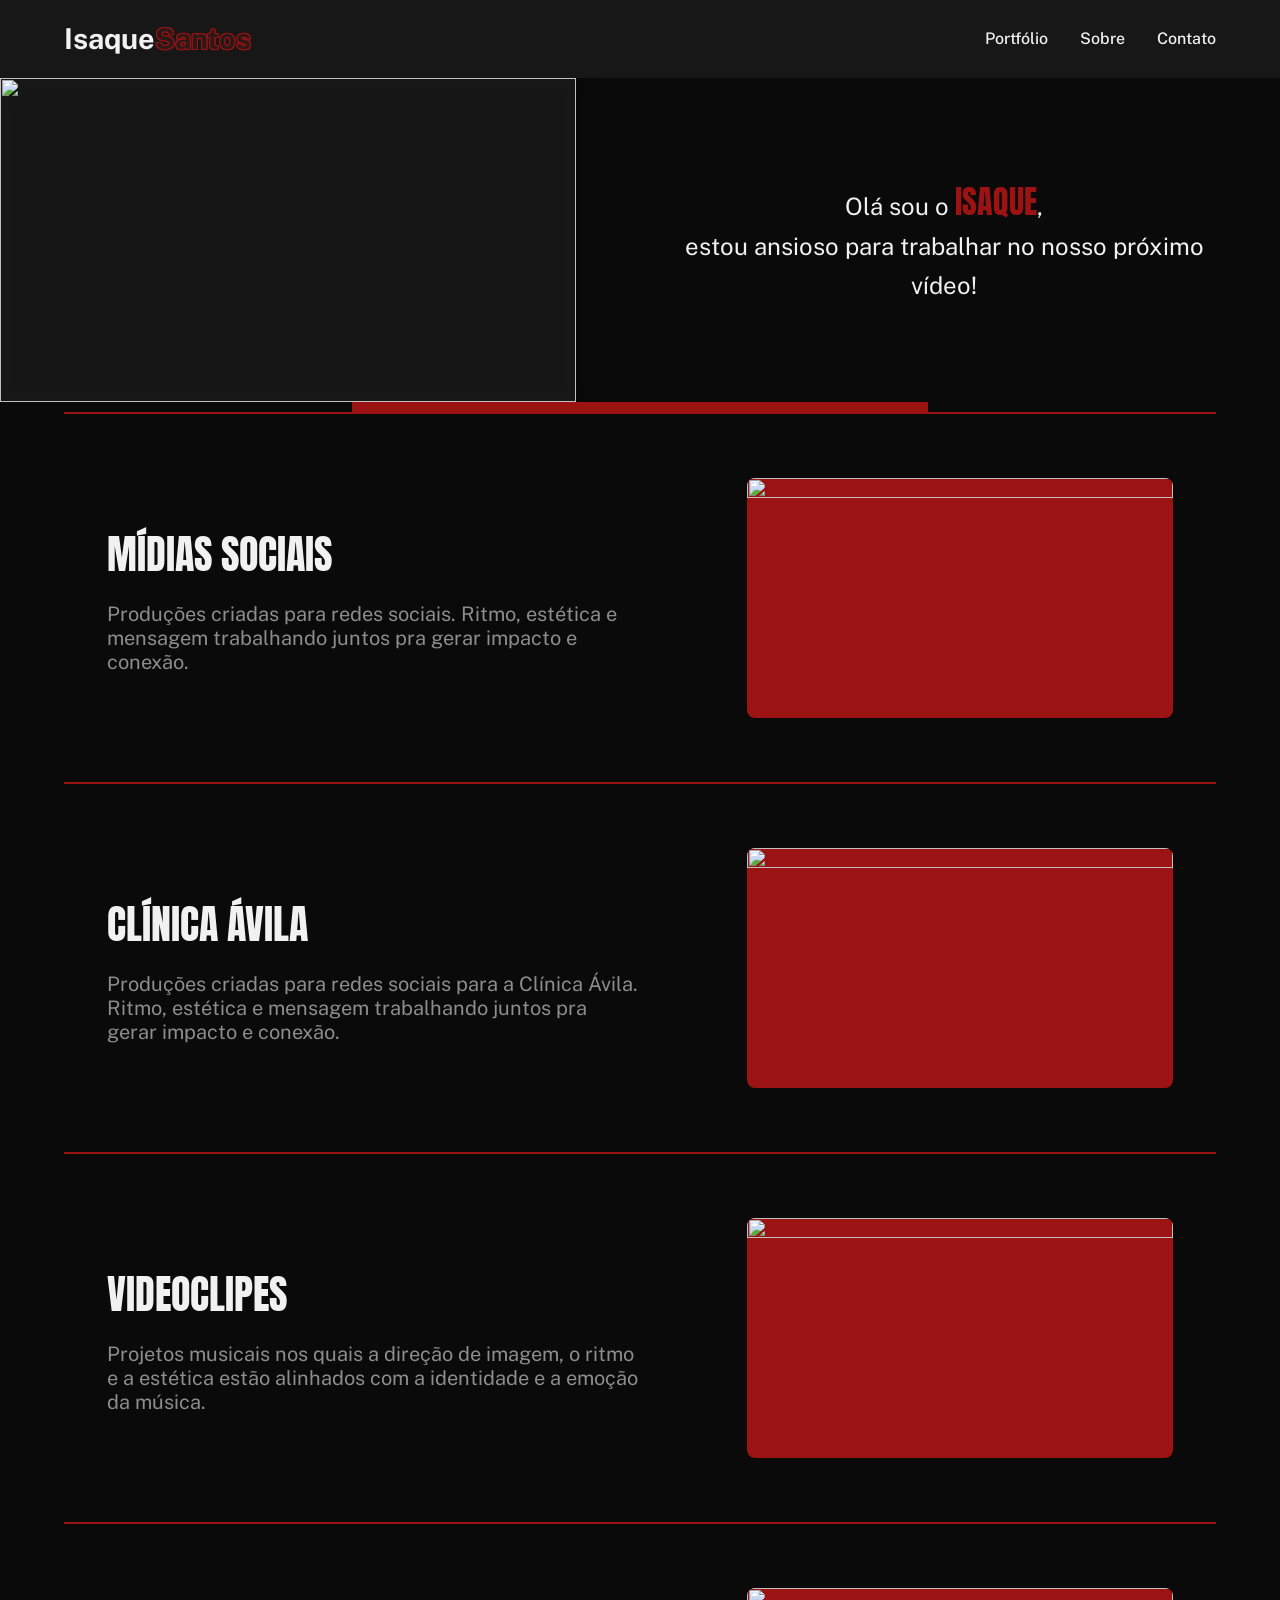
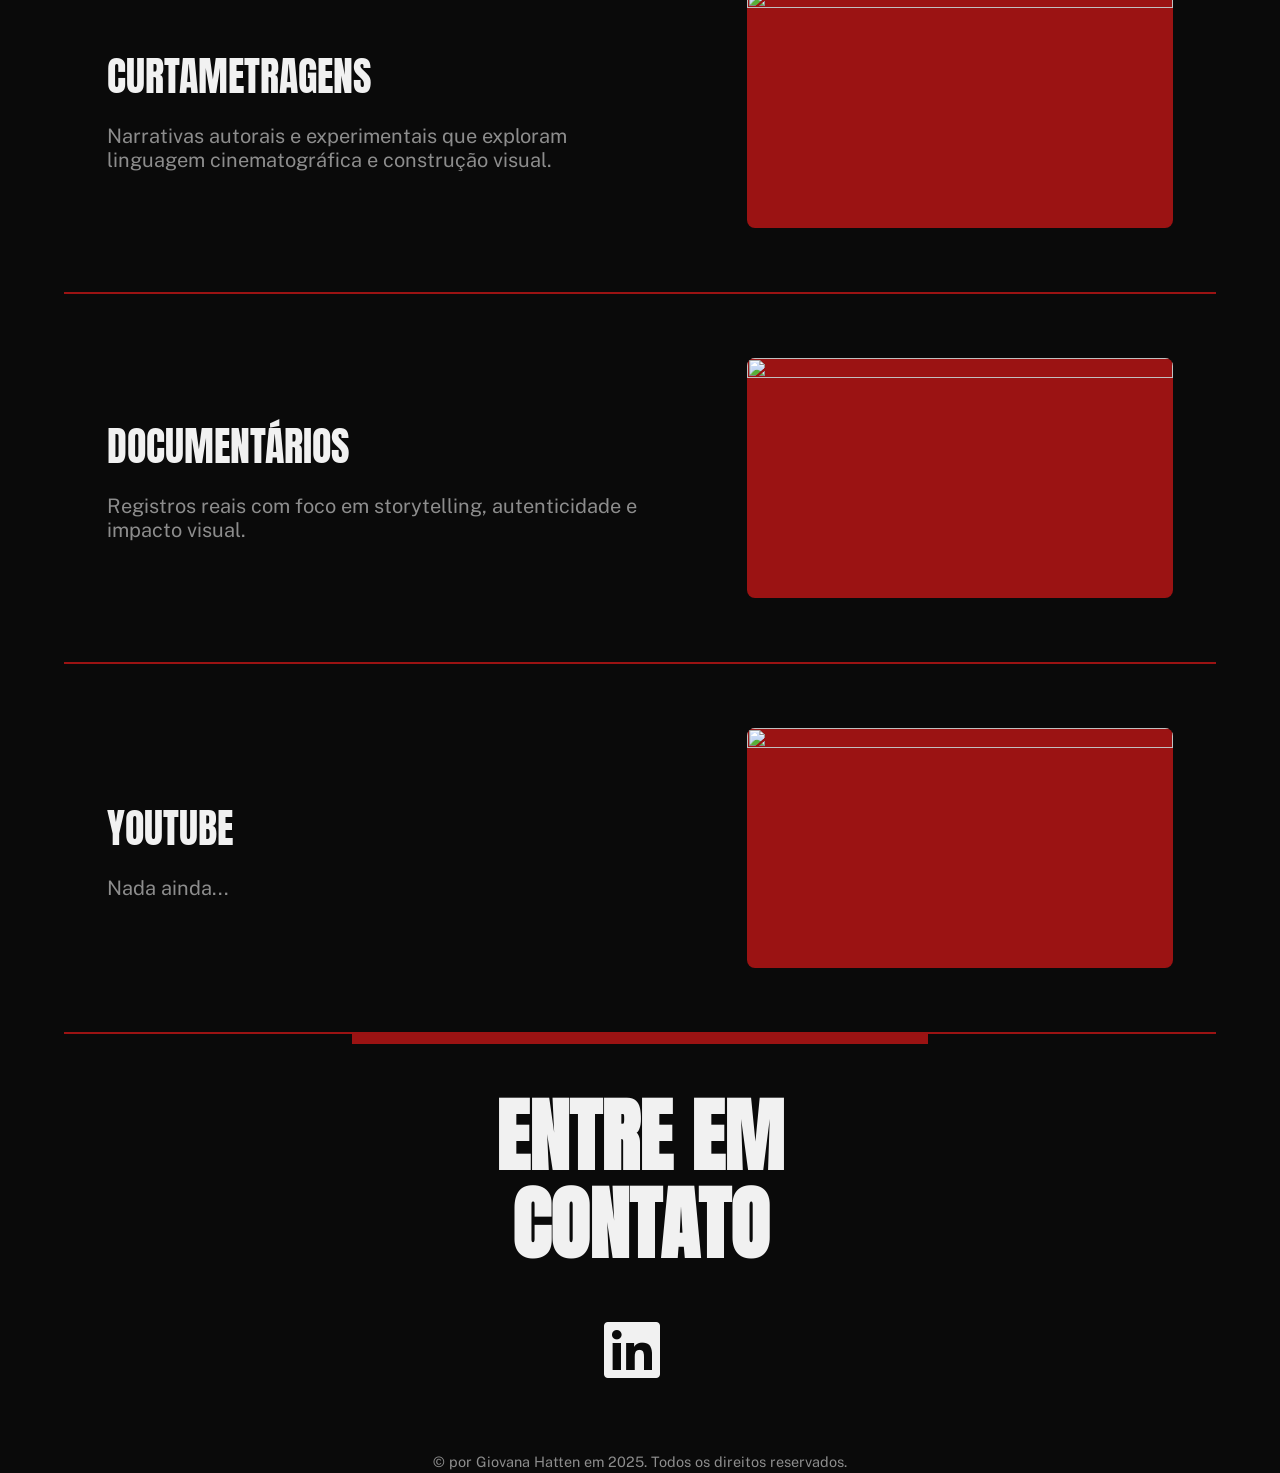
==== index.html @ 61b132b7 "Initial Commit" ====
<!DOCTYPE html>
<html lang="pt-BR">
<head>
    <meta charset="UTF-8">
    <meta name="viewport" content="width=device-width, initial-scale=1.0">
    <link rel="icon" href="../assets/logo.png">
    <title>Isaque Santos</title>
    <script src="components/components.js"></script>
    <link rel="preconnect" href="https://fonts.googleapis.com">
    <link rel="preconnect" href="https://fonts.gstatic.com" crossorigin>
    <link href="https://fonts.googleapis.com/css2?family=Anton&family=Public+Sans:ital,wght@0,100..900;1,100..900&display=swap" rel="stylesheet">
    <link rel="stylesheet" href="https://cdnjs.cloudflare.com/ajax/libs/font-awesome/6.4.0/css/all.min.css">
    <link rel="stylesheet" href="css/style.css">
</head>
<body>
    <custom-header></custom-header>
    <div class="home-banner-container">
        <div class="home-banner-content">
            <div class="banner-card-caroussel">
                <img src="assets/thumbnails/HOMEPAGE_sobre2.gif" alt="">
            </div>
            <div class="home-banner-intro">
                <p>Olá sou o <span>Isaque</span>,<br/>estou ansioso para trabalhar no nosso próximo vídeo!</p>
            </div>
        </div>
    </div>

    <div class="portfolio" id="portfolio">
        <div class="rectangle"></div>
        <custom-category-card 
            data-title="Mídias Sociais"
            data-description="Produções criadas para redes sociais. Ritmo, estética e mensagem trabalhando juntos pra gerar impacto e conexão."
            data-image="assets/thumbnails/HOMEPAGE_Edit_ShowNabru_4x3.gif"
            data-link="socialmedia.html"
        ></custom-category-card>
        <custom-category-card 
            data-title="Clínica Ávila"
            data-description="Produções criadas para redes sociais para a Clínica Ávila. Ritmo, estética e mensagem trabalhando juntos pra gerar impacto e conexão."
            data-image="assets/thumbnails/avila.png"
            data-link="avila.html"
        ></custom-category-card>
        <custom-category-card 
            data-title="Videoclipes"
            data-description="Projetos musicais nos quais a direção de imagem, o ritmo e a estética estão alinhados com a identidade e a emoção da música."
            data-image="assets/thumbnails/HOMEPAGE_trapacinha.gif"
            data-link="musicvideo.html"
        ></custom-category-card>
        <custom-category-card 
            data-title="Curtametragens"
            data-description="Narrativas autorais e experimentais que exploram linguagem cinematográfica e construção visual."
            data-image="assets/thumbnails/HOMEPAGE_curta1.gif"
            data-link="shortfilm.html"
        ></custom-category-card>
        <custom-category-card 
            data-title="Documentários"
            data-description="Registros reais com foco em storytelling, autenticidade e impacto visual."
            data-image="assets/thumbnails/HOMEPAGE_documentário1.gif"
            data-link="documentary.html"
        ></custom-category-card>
        <custom-category-card 
            data-title="Youtube"
            data-description="Nada ainda..."
            data-image=""
            data-link="youtube.html"
        ></custom-category-card>
        <div class="line"></div>
        <div class="rectangle"></div>
    </div>

    <custom-contact></custom-contact>

    <custom-footer></custom-footer>
    <script src="js/caroussel.js"></script>
</body>
</html>
---- css/style.css ----
* {
    margin: 0;
    padding: 0;
    box-sizing: border-box;
}

:root {
    --primary-color: #0a0a0a;
    --secondary-color: #1a1a1a;
    --accent-color: #2a2a2a;
    --highlight-color: #9b1313;
    --text-color: #f1f1f1;
    --light-gray: #8d8d8d;
    --secondary-color-opacity85: rgba(26, 26, 26, 0.85);
    --secondary-color-opacity50: rgba(26, 26, 26, 0.50);
    --font-title: 'Anton';
    --font-text: 'Public Sans';
    --card-bg: #111111;
    --primary-bg: #0a0a0a;
}

body {
    background-color: var(--primary-color);
    color: var(--text-color);
    line-height: 1.6;
    overflow-x: hidden;
    margin: 0;
    padding: 0;
    font-family: var(--font-text);
}

html {
    scroll-behavior: smooth;
}

main {
    position: relative;
    z-index: 1;
}

.home-banner {
    width: 100dvw;
    min-height: 60dvh;
    display: block;
    position: absolute;
    z-index: -1;
    top: -15%;
    .home-banner-image {
        width: 100dvw;
        min-height: 60dvh;
    }
}

.home-banner-container {
    position: relative;
    width: 100dvw;
    overflow: hidden;
}

.home-banner-content {
    text-align: center;
    display: flex;
    flex-direction: row;
    gap: 2rem;
}

.banner-card-caroussel {
    width: 45dvw;
    height: fit-content;
    aspect-ratio: 16/9;
    display: flex;
    justify-content: center;
    align-items: center;
    overflow: hidden;
    background-color: var(--secondary-color-opacity85);
    filter: drop-shadow(0 0 10px rgba(0, 0, 0, 0.5));
    img {
        width: 100%;
        height: 100%;
        object-fit: cover;
        transition: transform 0.5s ease;
    }
}

.home-banner-intro {
    width: 50%;
    margin: auto;
    overflow: hidden;
    justify-content: end;
    align-items: center;
    padding: 2rem;
    color: var(--text-color);
    font-size: 1.5rem;
    font-family: var(--font-text);
    span {
        display: inline;
        font-family: var(--font-title);
        text-transform: uppercase;
        font-size: 2rem;
        color: var(--highlight-color);
    }
};

@keyframes bouncey {
    0%, 100% { transform: translateX(-50%) translateY(0); }
    50% { transform: translateX(-50%) translateY(10px); }
}

@keyframes bouncex {
    0%, 100% { transform: translateX(0) translateY(-50%); }
    50% { transform: translateX(10px) translateY(-50%); }
}

@keyframes bouncexreverse {
    0%, 100% { transform: translateX(10px) translateY(-50%); }
    50% { transform: translateX(0) translateY(-50%); }
}

.rectangle {
    width: 45dvw;
    height: 10px;
    background-color: var(--highlight-color);
    margin: 0 auto;
}

.line {
    width: 90dvw;
    height: 2px;
    background-color: var(--highlight-color);
    margin: 0rem auto;
}

.portfolio {
    position: relative;
}

.bg-draw {
    position: absolute;
    top: 0;
    left: 0;
    z-index: 0;
    background-color: var(--bg-3);
    width: 100%;
    height: 100%;
}
.bg-draw-inner {
    background-image: url(../assets/freepiktexturagranuladopreto.jpg);
    background-repeat: repeat;
    background-size: 20%;
    filter: opacity(0.05) grayscale(1);
    width: 100%;
    height: 100%;
}

.category-section-vertical {
    padding: 2rem 2rem;
    background-color: var(--accent-color);
}

.category-head {
    text-align: center;
    margin-bottom: 2rem;
    h1 {
        font-size: 3rem;
        color: var(--accent-color);
        font-family: var(--font-title);
        text-transform: uppercase;
        margin-bottom: 1rem;
        font-weight: normal;
        text-shadow: 
            1px 1px 0 var(--text-color),
            -1px 1px 0 var(--text-color),
            1px -1px 0 var(--text-color),
            -1px -1px 0 var(--text-color),
            0px 1px 0 var(--text-color),
            0px -1px 0 var(--text-color),
            1px 0px 0 var(--text-color),
            -1px 0px 0 var(--text-color);
    }
    .text {
        max-width: 700px;
        margin: 0 auto;
        p {
            font-size: 1.1rem;
            color: var(--text-color);
        }
    }
}

.video-list-container {
    max-width: 1400px;
    margin: 0 auto;
}

.video-grid {
    display: grid;
    grid-template-columns: repeat(auto-fill, minmax(280px, 1fr));
    gap: 3rem;
    grid-auto-flow: row dense;

}

.video-card {
    display: flex;
    flex-direction: column;
    justify-content: flex-end;
    background-color: var(--secondary-color-opacity50);
    cursor: pointer;
    transition: transform 0.4s cubic-bezier(0.34, 1.56, 0.64, 1);
    border-radius: 16px;
    padding-bottom: 0.5rem;
}

.video-card:hover {
    transform: translateY(-12px);
}


.video-thumbnail, .video-ongoing-img {
    width: 100%;
    position: relative;
    border-radius: 16px;
    overflow: hidden;
    box-shadow: 
        0 4px 6px rgba(0, 0, 0, 0.3),
        0 20px 40px rgba(0, 0, 0, 0.5),
        inset 0 0 0 1px rgba(255, 255, 255, 0.1);
    transition: all 0.4s ease;
}

.vertical {
    aspect-ratio: 9/16;
}
.horizontal, .video-ongoing-img {
    aspect-ratio: 16/9;
}

.video-card:hover {
    box-shadow: 
        0 8px 12px rgba(0, 0, 0, 0.4),
        0 30px 60px rgba(255, 53, 53, 0.3),
        inset 0 0 0 0px rgba(255, 53, 53, 0.3);
}

.video-thumbnail::before {
    content: '';
    position: absolute;
    top: 0;
    left: 0;
    right: 0;
    height: 35px;
    background: linear-gradient(to bottom, rgba(0, 0, 0, 0.9), transparent);
    z-index: 2;
}

.video-thumbnail iframe {
    width: 100%;
    height: 100%;
    object-fit: cover;
    transition: transform 0.4s ease;
}

.video-overlay {
    position: absolute;
    bottom: 0;
    left: 0;
    right: 0;
    height: 50%;
    background: linear-gradient(to top, rgba(0, 0, 0, 0.8), transparent);
    opacity: 0;
    transition: opacity 0.3s ease;
    z-index: 1;
}

.video-card:hover .video-overlay {
    opacity: 1;
}

.video-content {
    position: relative;
    padding: 0.5rem 0.5rem;
    z-index: 2;
    text-align: center;
}

.video-title {
    font-size: 1.25rem;
    font-weight: 600;
    margin-bottom: 0.5rem;
    line-height: 1.3;
    color: var(--text-color);
}

.video-role {
    font-size: 0.95rem;
    color: var(--light-gray);
    margin-bottom: 0.35rem;
    font-weight: 500;
}

.video-year {
    font-size: 0.9rem;
    color: var(--text-color);
    font-weight: 400;
}

.video-card:hover::before {
    height: 60px;
}

.video-card.horizontal-card {
    grid-column: span 2;
}

.video-card.horizontal-card .video-content {
    text-align: left;
    padding: 1.5rem 2rem;
}

@media (max-width: 1327px) {
    .video-grid {
        grid-template-columns: repeat(auto-fill, minmax(200px, 1fr));
    }
    .video-card.horizontal-card {
        grid-column: span 2;
    }
}

@media (max-width: 1024px) {
    .video-grid {
        grid-template-columns: repeat(auto-fill, minmax(250px, 1fr));
    }
    .video-card.horizontal-card {
        grid-column: span 3;
    }
}

@media (max-width: 768px) {
    .video-grid {
        grid-template-columns: repeat(auto-fill, minmax(200px, 1fr));
        gap: 2rem;
    }
    .video-card.horizontal-card {
        grid-column: span 3;
    }
}


@media (max-width: 480px) {
    .video-grid {
        grid-template-columns: 1fr 1fr;
        gap: 1.5rem;
    }
    .video-card {
        grid-column: span 2;
    }
    
    .video-card.horizontal-card .video-title {
        font-size: 1.25rem;
    }
    
    .video-card.horizontal-card .video-content {
        padding: 0.75rem 1rem;
    }
}

/* Sobre mim */
.about-section {
    padding: 6rem calc(100dvw/12*1);
    background-color: var(--accent-color);
    position: relative;
}

.about-container {
    max-width: 1400px;
    margin: 0 auto;
    display: grid;
    grid-template-columns: 1fr 1fr;
    gap: 4rem;
    align-items: center;
}

.about-text {
    padding-right: 2rem;
}

.about-title {
    font-size: 3rem;
    font-weight: 600;
    margin-bottom: 1.5rem;
    color: var(--text-color);
    text-transform: uppercase;
    letter-spacing: 2px;
}

.about-title {
    font-size: 3rem;
    color: var(--accent-color);
    font-family: var(--font-title);
    text-transform: uppercase;
    margin-bottom: 1rem;
    font-weight: normal;
    text-shadow: 
        1px 1px 0 var(--text-color),
        -1px 1px 0 var(--text-color),
        1px -1px 0 var(--text-color),
        -1px -1px 0 var(--text-color),
        0px 1px 0 var(--text-color),
        0px -1px 0 var(--text-color),
        1px 0px 0 var(--text-color),
        -1px 0px 0 var(--text-color);
}

.about-description {
    font-size: 1.2rem;
    line-height: 1.8;
    color: var(--text-color);
    margin-bottom: 2rem;
}

.skills-section {
    display: flex;
    flex-direction: column;
    gap: 3rem;
}

.skill-category {
    background-color: var(--secondary-color-opacity50);
    padding: 2rem;
    border-radius: 16px;
    border: 1px solid var(--secondary-color);
    transition: all 0.3s ease;
}

.skill-category:hover {
    border-color: var(--highlight-color);
    box-shadow: 0 10px 30px rgba(255, 107, 53, 0.2);
}

.skill-category-title {
    font-size: 1.5rem;
    font-weight: 600;
    color: var(--highlight-color);
    margin-bottom: 1.5rem;
    text-transform: uppercase;
    letter-spacing: 1px;
    display: flex;
    align-items: center;
    gap: 0.75rem;
}

.skill-category-icon {
    width: 30px;
    height: 30px;
}

.skills-grid {
    display: grid;
    grid-template-columns: repeat(auto-fill, minmax(140px, 1fr));
    gap: 1.5rem;
}

.skill-item {
    display: flex;
    flex-direction: column;
    align-items: center;
    gap: 0.75rem;
    padding: 1.5rem 1rem;
    background-color: transparent;
    border-radius: 12px;
    border: 1px solid var(--secondary-color);
}

.skill-icon {
    width: 48px;
    height: 48px;
    opacity: 0.9;
    border-radius: 12px;
}

.capcut {
    background-color: var(--text-color);
    padding: 8px;
}

.davinci {
    filter: invert(1);
}

.skill-name {
    font-size: 0.95rem;
    font-weight: 600;
    color: var(--text-color);
    text-align: center;
}

.learning-badge {
    font-size: 0.7rem;
    color: var(--highlight-color);
    text-transform: uppercase;
    font-weight: 700;
    letter-spacing: 0.5px;
}

@media (max-width: 1024px) {
    .about-container {
        grid-template-columns: 1fr;
        gap: 3rem;
    }

    .about-text {
        padding-right: 0;
    }
}

@media (max-width: 768px) {
    .about-section {
        padding: 4rem calc(100dvw/12*0.5);
    }

    .about-title {
        font-size: 2.5rem;
    }

    .about-description {
        font-size: 1.1rem;
    }

    .skills-grid {
        grid-template-columns: repeat(auto-fill, minmax(120px, 1fr));
        gap: 1rem;
    }

    .skill-item {
        padding: 1rem 0.75rem;
    }
}

@media (max-width: 480px) {
    .about-title {
        font-size: 2rem;
    }

    .skills-grid {
        grid-template-columns: repeat(2, 1fr);
    }
}
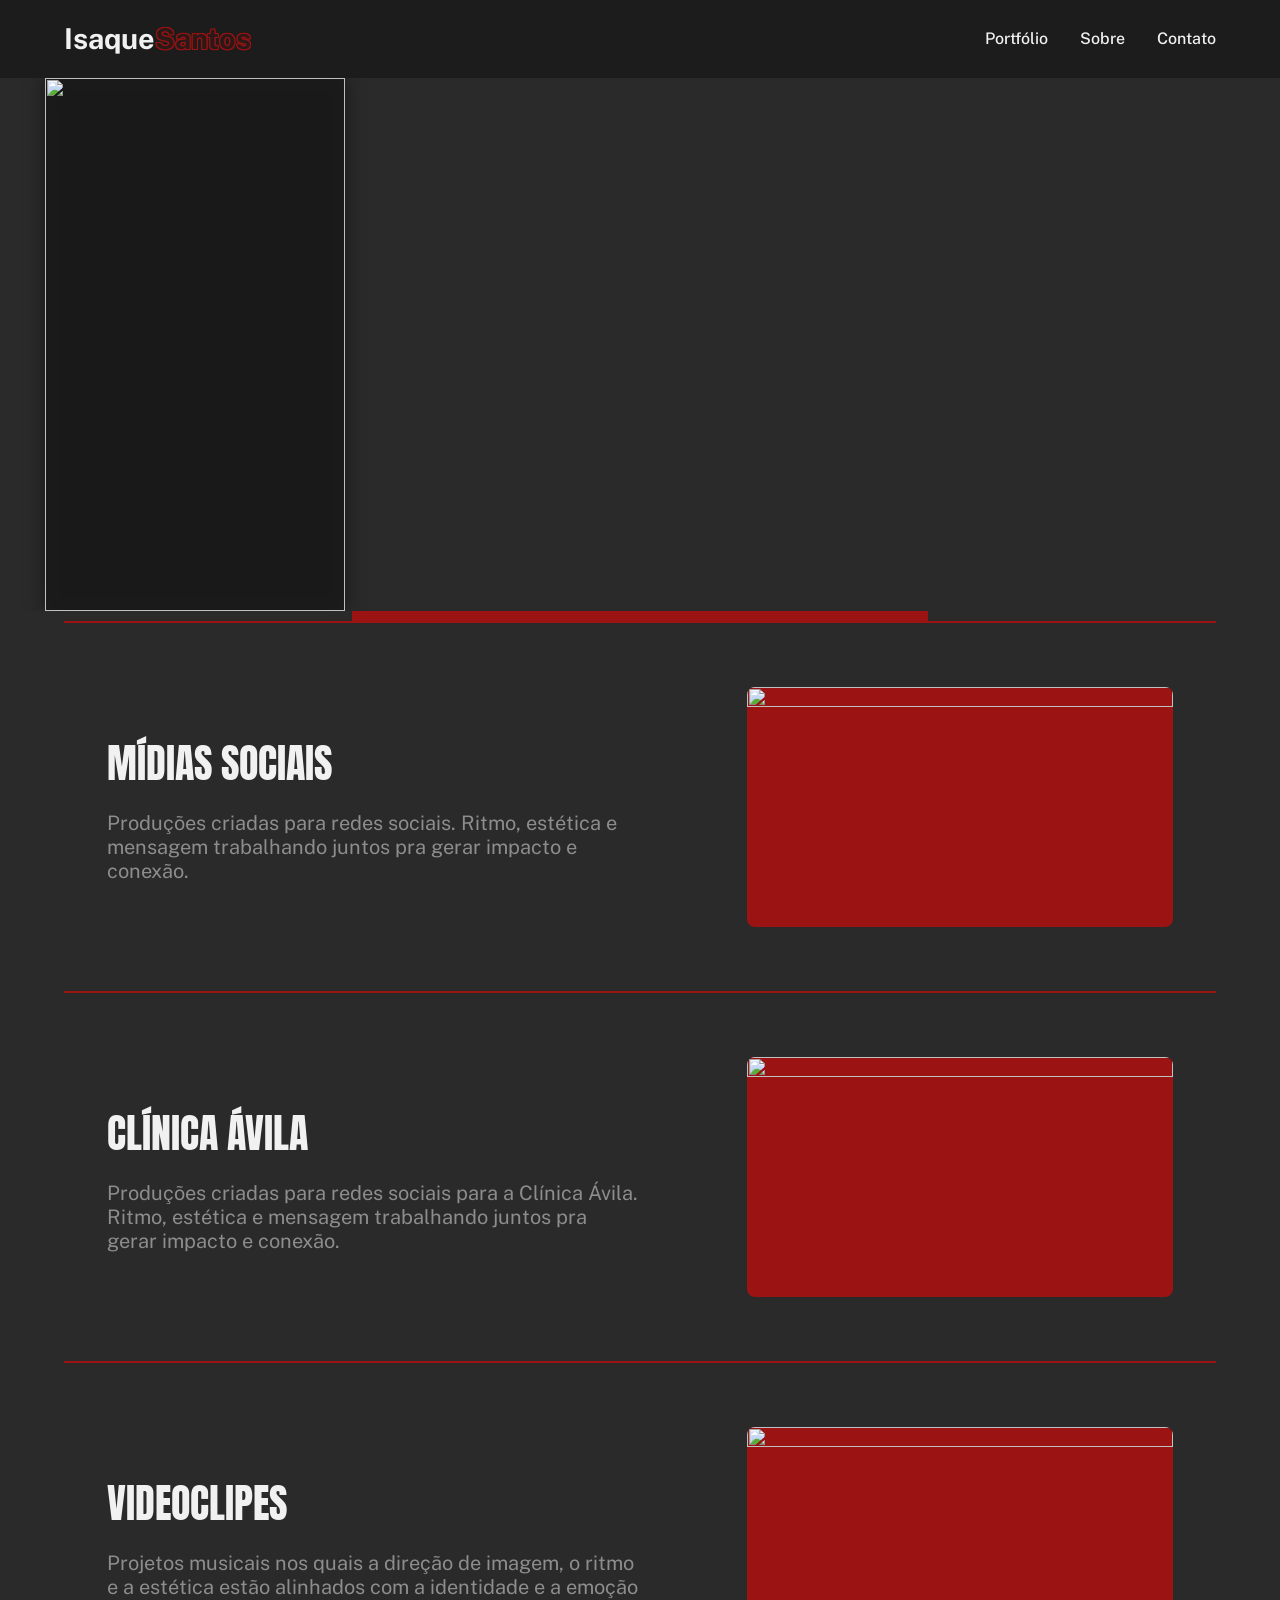
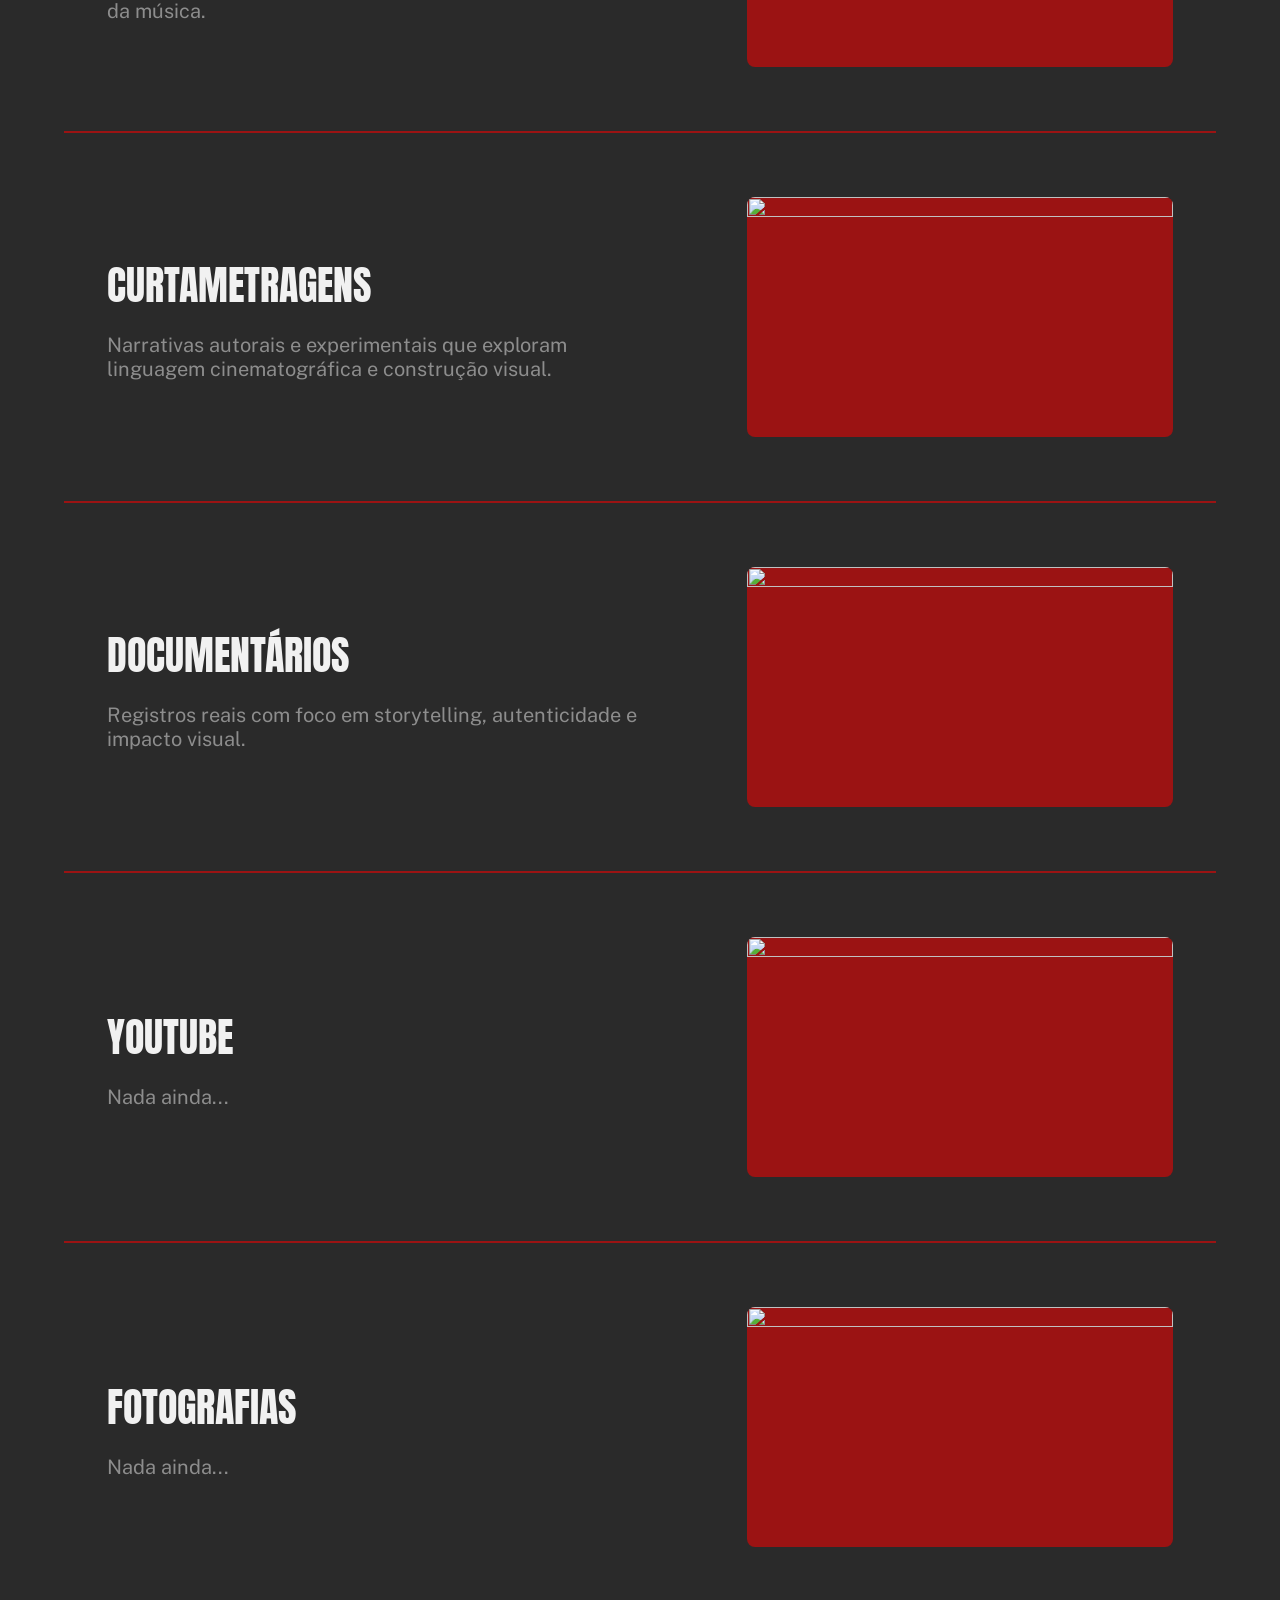
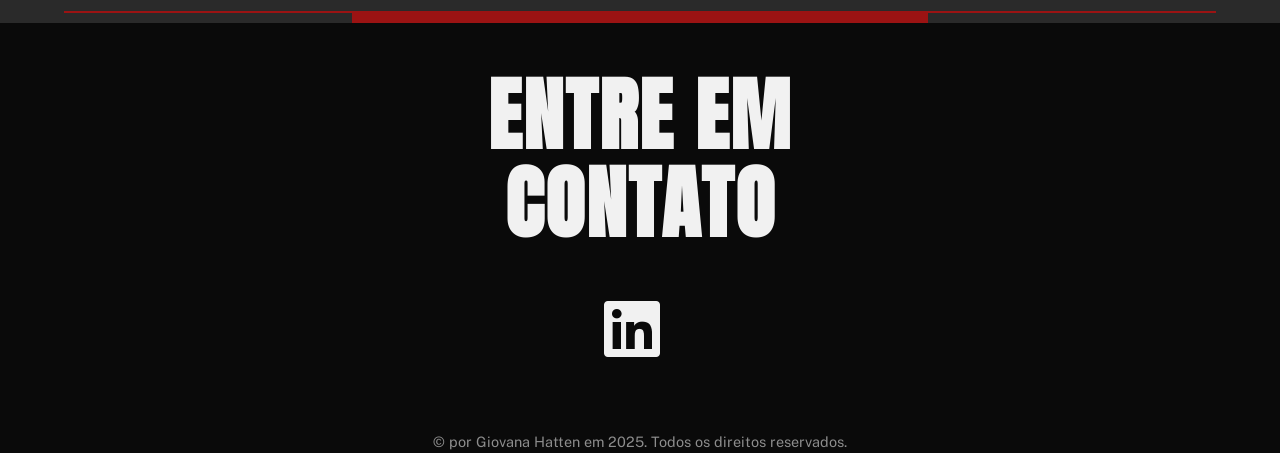
==== commit a101f35e: "Add photography section and update navigation links" ====
--- a/index.html
+++ b/index.html
@@ -3,7 +3,7 @@
 <head>
     <meta charset="UTF-8">
     <meta name="viewport" content="width=device-width, initial-scale=1.0">
-    <link rel="icon" href="../assets/logo.png">
+    <link rel="icon" href="./assets/logo.png">
     <title>Isaque Santos</title>
     <script src="components/components.js"></script>
     <link rel="preconnect" href="https://fonts.googleapis.com">
@@ -18,9 +18,6 @@
         <div class="home-banner-content">
             <div class="banner-card-caroussel">
                 <img src="assets/thumbnails/HOMEPAGE_sobre2.gif" alt="">
-            </div>
-            <div class="home-banner-intro">
-                <p>Olá sou o <span>Isaque</span>,<br/>estou ansioso para trabalhar no nosso próximo vídeo!</p>
             </div>
         </div>
     </div>
@@ -63,6 +60,13 @@
             data-image=""
             data-link="youtube.html"
         ></custom-category-card>
+        <custom-category-card 
+            data-title="Fotografias"
+            data-description="Nada ainda..."
+            data-image=""
+            data-link="photography.html"
+        ></custom-category-card>
+
         <div class="line"></div>
         <div class="rectangle"></div>
     </div>
--- a/css/style.css
+++ b/css/style.css
@@ -20,7 +20,7 @@
 }
 
 body {
-    background-color: var(--primary-color);
+    background-color: var(--accent-color);
     color: var(--text-color);
     line-height: 1.6;
     overflow-x: hidden;
@@ -62,12 +62,18 @@
     display: flex;
     flex-direction: row;
     gap: 2rem;
+    @media (max-width: 480px) {
+        flex-direction: column;
+        align-items: center;
+        gap: 0;
+    }
 }
 
 .banner-card-caroussel {
-    width: 45dvw;
+    margin-left: 5dvh;
+    width: calc(100dvh/12*4);
     height: fit-content;
-    aspect-ratio: 16/9;
+    aspect-ratio: 9/16;
     display: flex;
     justify-content: center;
     align-items: center;
@@ -79,6 +85,11 @@
         height: 100%;
         object-fit: cover;
         transition: transform 0.5s ease;
+    }
+    @media (max-width: 480px) {
+        margin-left: 0;
+        width: calc(100dvw/12*8);
+        aspect-ratio: 9/16;
     }
 }
 
@@ -98,6 +109,15 @@
         text-transform: uppercase;
         font-size: 2rem;
         color: var(--highlight-color);
+    }
+    @media (max-width: 480px) {
+        width: 90%;
+        font-size: 1.2rem;
+        text-align: center;
+        padding: 1rem;
+        span {
+            font-size: 1.5rem;
+        }
     }
 };
 
@@ -203,7 +223,6 @@
 .video-card {
     display: flex;
     flex-direction: column;
-    justify-content: flex-end;
     background-color: var(--secondary-color-opacity50);
     cursor: pointer;
     transition: transform 0.4s cubic-bezier(0.34, 1.56, 0.64, 1);
@@ -544,4 +563,243 @@
     .skills-grid {
         grid-template-columns: repeat(2, 1fr);
     }
+}
+.photography-section {
+    padding: 6rem calc(100dvw/12*1);
+    min-height: 100vh;
+}
+
+.section-header {
+    text-align: center;
+    margin-bottom: 4rem;
+}
+
+.section-title {
+    font-size: 3rem;
+    font-weight: 600;
+    margin-bottom: 1rem;
+    text-transform: uppercase;
+    letter-spacing: 2px;
+}
+
+.section-description {
+    font-size: 1.2rem;
+    color: var(--light-gray);
+    max-width: 600px;
+    margin: 0 auto;
+}
+
+.photo-grid {
+    display: grid;
+    grid-template-columns: repeat(auto-fit, minmax(300px, 1fr));
+    gap: 2rem;
+    max-width: 1400px;
+    margin: 0 auto;
+    margin-bottom: 2rem;
+}
+
+.photo-item {
+    position: relative;
+    overflow: hidden;
+    border-radius: 12px;
+    cursor: pointer;
+    background-color: var(--secondary-color);
+}
+
+.photo-item.vertical {
+    grid-row: span 2;
+}
+
+.photo-item.horizontal {
+    grid-column: span 2;
+}
+
+.photo-wrapper {
+    position: relative;
+    width: 100%;
+    height: 100%;
+    overflow: hidden;
+}
+
+.photo-wrapper img {
+    width: 100%;
+    height: 100%;
+    object-fit: cover;
+    transition: transform 0.5s ease;
+}
+
+.photo-item:hover .photo-wrapper img {
+    transform: scale(1.1);
+}
+
+.photo-overlay {
+    position: absolute;
+    bottom: 0;
+    left: 0;
+    right: 0;
+    background: linear-gradient(to top, rgba(0, 0, 0, 0.9), transparent);
+    padding: 2rem;
+    transform: translateY(100%);
+    transition: transform 0.4s ease;
+}
+
+.photo-item:hover .photo-overlay {
+    transform: translateY(0);
+}
+
+.photo-title {
+    font-size: 1.25rem;
+    font-weight: 600;
+    margin-bottom: 0.5rem;
+}
+
+.photo-info {
+    font-size: 0.9rem;
+    color: var(--light-gray);
+}
+
+.lightbox {
+    position: fixed;
+    top: 0;
+    left: 0;
+    width: 100vw;
+    height: 100vh;
+    background-color: rgba(0, 0, 0, 0.95);
+    z-index: 2000;
+    display: none;
+    align-items: center;
+    justify-content: center;
+    padding: 2rem;
+}
+
+.lightbox.active {
+    display: flex;
+}
+
+.lightbox img {
+    max-width: 90%;
+    max-height: 90%;
+    object-fit: contain;
+    border-radius: 8px;
+}
+
+.lightbox-close {
+    position: absolute;
+    top: 2rem;
+    right: 2rem;
+    width: 50px;
+    height: 50px;
+    background-color: var(--highlight-color);
+    border: none;
+    border-radius: 50%;
+    cursor: pointer;
+    font-size: 1.5rem;
+    color: var(--text-color);
+    display: flex;
+    align-items: center;
+    justify-content: center;
+    transition: all 0.3s ease;
+}
+
+.lightbox-close:hover {
+    transform: scale(1.1);
+    box-shadow: 0 5px 20px rgba(255, 107, 53, 0.5);
+}
+
+.lightbox-nav {
+    position: absolute;
+    top: 50%;
+    transform: translateY(-50%);
+    width: 50px;
+    height: 50px;
+    background-color: rgba(255, 255, 255, 0.1);
+    border: 2px solid var(--highlight-color);
+    border-radius: 8px;
+    cursor: pointer;
+    font-size: 1.5rem;
+    color: var(--text-color);
+    display: flex;
+    align-items: center;
+    justify-content: center;
+    transition: all 0.3s ease;
+    backdrop-filter: blur(10px);
+}
+
+.lightbox-nav:hover {
+    background-color: var(--highlight-color);
+}
+
+.lightbox-prev {
+    left: 2rem;
+}
+
+.lightbox-next {
+    right: 2rem;
+}
+
+@media (max-width: 1024px) {
+    .photo-grid {
+        grid-template-columns: repeat(auto-fit, minmax(250px, 1fr));
+        gap: 1.5rem;
+    }
+
+    .photo-item.horizontal {
+        grid-column: span 1;
+    }
+}
+
+@media (max-width: 768px) {
+    .photography-section {
+        padding: 4rem calc(100dvw/12*0.5);
+    }
+
+    .section-title {
+        font-size: 2.5rem;
+    }
+
+    .photo-grid {
+        grid-template-columns: 1fr;
+        gap: 1.5rem;
+    }
+
+    .photo-item.vertical,
+    .photo-item.horizontal {
+        grid-row: span 1;
+        grid-column: span 1;
+    }
+
+    .photo-wrapper {
+        height: 400px;
+    }
+
+    .photo-item.vertical .photo-wrapper {
+        height: 500px;
+    }
+
+    .lightbox-nav {
+        width: 40px;
+        height: 40px;
+    }
+
+    .lightbox-prev {
+        left: 1rem;
+    }
+
+    .lightbox-next {
+        right: 1rem;
+    }
+}
+
+@media (max-width: 480px) {
+    .section-title {
+        font-size: 2rem;
+    }
+
+    .photo-wrapper {
+        height: 300px;
+    }
+
+    .photo-item.vertical .photo-wrapper {
+        height: 400px;
+    }
 }
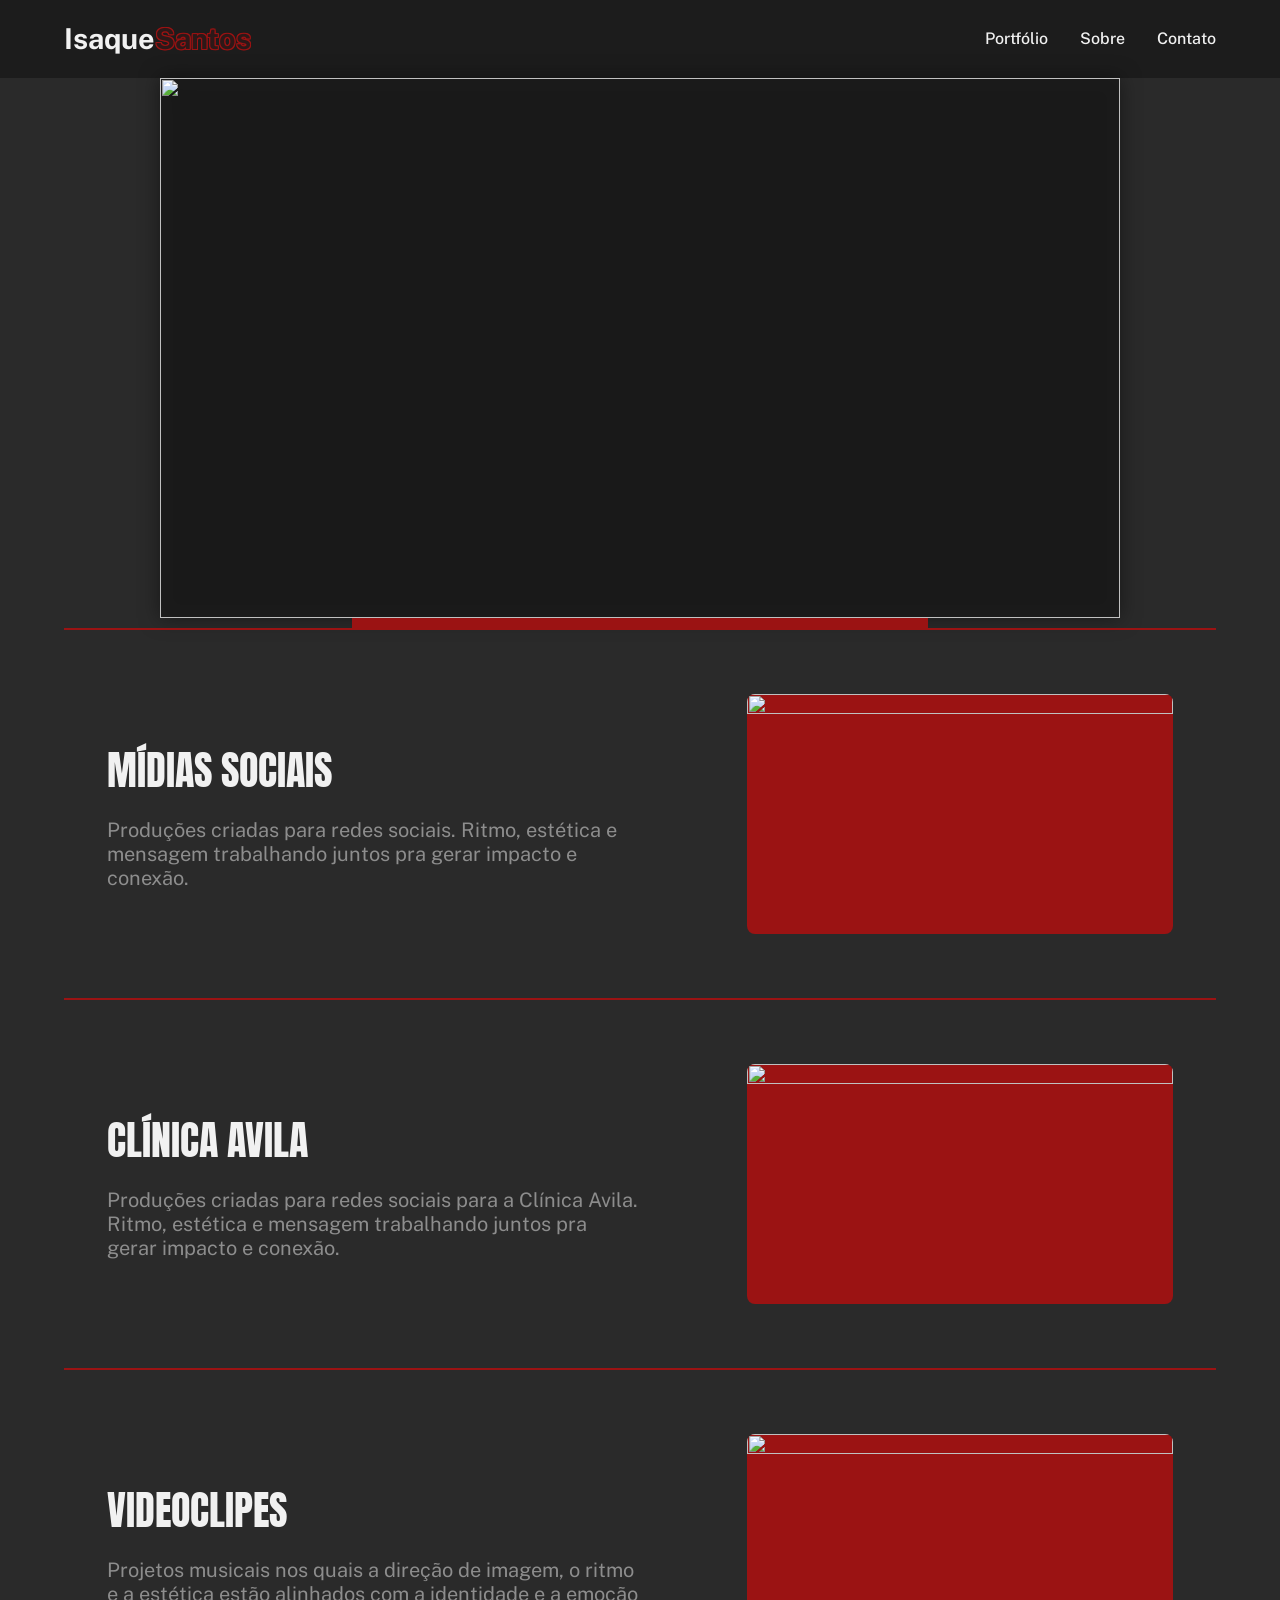
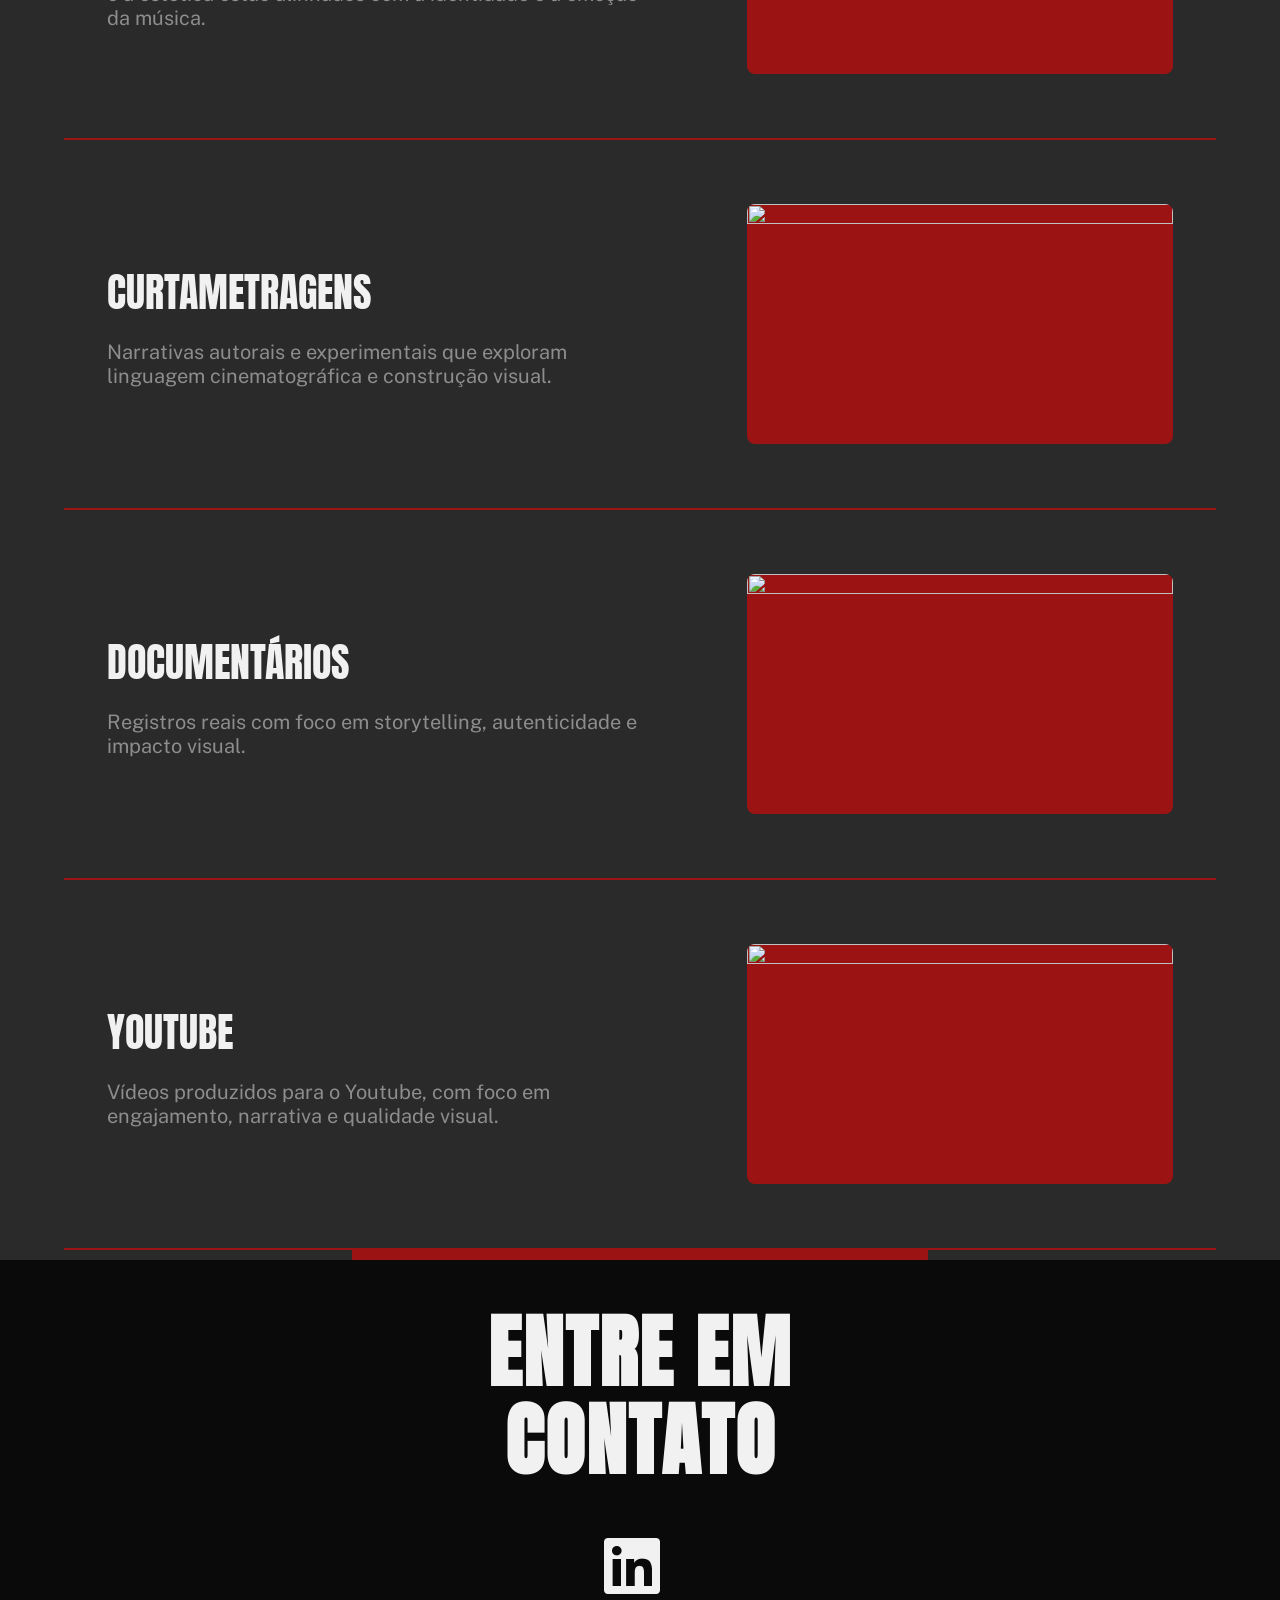
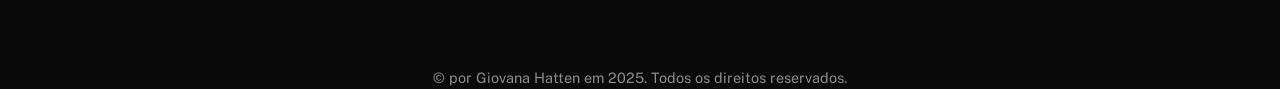
==== commit ecb9585f: "Final css and js" ====
--- a/index.html
+++ b/index.html
@@ -14,11 +14,9 @@
 </head>
 <body>
     <custom-header></custom-header>
-    <div class="home-banner-container">
-        <div class="home-banner-content">
-            <div class="banner-card-caroussel">
-                <img src="assets/thumbnails/HOMEPAGE_sobre2.gif" alt="">
-            </div>
+    <div class="home-banner-content">
+        <div class="banner-card-caroussel">
+            <img src="assets/thumbnails/HOMEPAGE_2.gif" alt="">
         </div>
     </div>
 
@@ -31,9 +29,9 @@
             data-link="socialmedia.html"
         ></custom-category-card>
         <custom-category-card 
-            data-title="Clínica Ávila"
-            data-description="Produções criadas para redes sociais para a Clínica Ávila. Ritmo, estética e mensagem trabalhando juntos pra gerar impacto e conexão."
-            data-image="assets/thumbnails/avila.png"
+            data-title="Clínica Avila"
+            data-description="Produções criadas para redes sociais para a Clínica Avila. Ritmo, estética e mensagem trabalhando juntos pra gerar impacto e conexão."
+            data-image="assets/thumbnails/CLINICAAVILA.gif"
             data-link="avila.html"
         ></custom-category-card>
         <custom-category-card 
@@ -56,15 +54,9 @@
         ></custom-category-card>
         <custom-category-card 
             data-title="Youtube"
-            data-description="Nada ainda..."
-            data-image=""
+            data-description="Vídeos produzidos para o Youtube, com foco em engajamento, narrativa e qualidade visual."
+            data-image="assets/thumbnails/DSC00305.JPG"
             data-link="youtube.html"
-        ></custom-category-card>
-        <custom-category-card 
-            data-title="Fotografias"
-            data-description="Nada ainda..."
-            data-image=""
-            data-link="photography.html"
         ></custom-category-card>
 
         <div class="line"></div>
--- a/css/style.css
+++ b/css/style.css
@@ -41,10 +41,6 @@
 .home-banner {
     width: 100dvw;
     min-height: 60dvh;
-    display: block;
-    position: absolute;
-    z-index: -1;
-    top: -15%;
     .home-banner-image {
         width: 100dvw;
         min-height: 60dvh;
@@ -61,6 +57,8 @@
     text-align: center;
     display: flex;
     flex-direction: row;
+    align-content: center;
+    justify-content: center;
     gap: 2rem;
     @media (max-width: 480px) {
         flex-direction: column;
@@ -70,10 +68,9 @@
 }
 
 .banner-card-caroussel {
-    margin-left: 5dvh;
-    width: calc(100dvh/12*4);
-    height: fit-content;
-    aspect-ratio: 9/16;
+    width: fit-content;
+    height: calc(60dvh);
+    aspect-ratio: 16/9;
     display: flex;
     justify-content: center;
     align-items: center;
@@ -87,7 +84,6 @@
         transition: transform 0.5s ease;
     }
     @media (max-width: 480px) {
-        margin-left: 0;
         width: calc(100dvw/12*8);
         aspect-ratio: 9/16;
     }
@@ -110,12 +106,19 @@
         font-size: 2rem;
         color: var(--highlight-color);
     }
+    .alternative-text {
+        display: inline;
+        font-family: var(--font-title);
+        text-transform: uppercase;
+        font-size: 2rem;
+        color: var(--text-color);
+    }
     @media (max-width: 480px) {
         width: 90%;
         font-size: 1.2rem;
         text-align: center;
         padding: 1rem;
-        span {
+        .alternative-text {
             font-size: 1.5rem;
         }
     }
@@ -401,6 +404,23 @@
 
 .about-text {
     padding-right: 2rem;
+    display: flex;
+    flex-direction: column;
+    align-items: center;
+    justify-content: center;
+}
+
+.about-image {
+    width: calc(100dvh/12*4);
+    border-radius: 16px;
+    box-shadow: 
+        0 4px 6px rgba(0, 0, 0, 0.3),
+        0 20px 40px rgba(0, 0, 0, 0.5),
+        inset 0 0 0 1px rgba(255, 255, 255, 0.1);
+    margin-bottom: 2rem;
+    @media screen and (max-width: 425px) {
+        width: 100%;
+    }
 }
 
 .about-title {
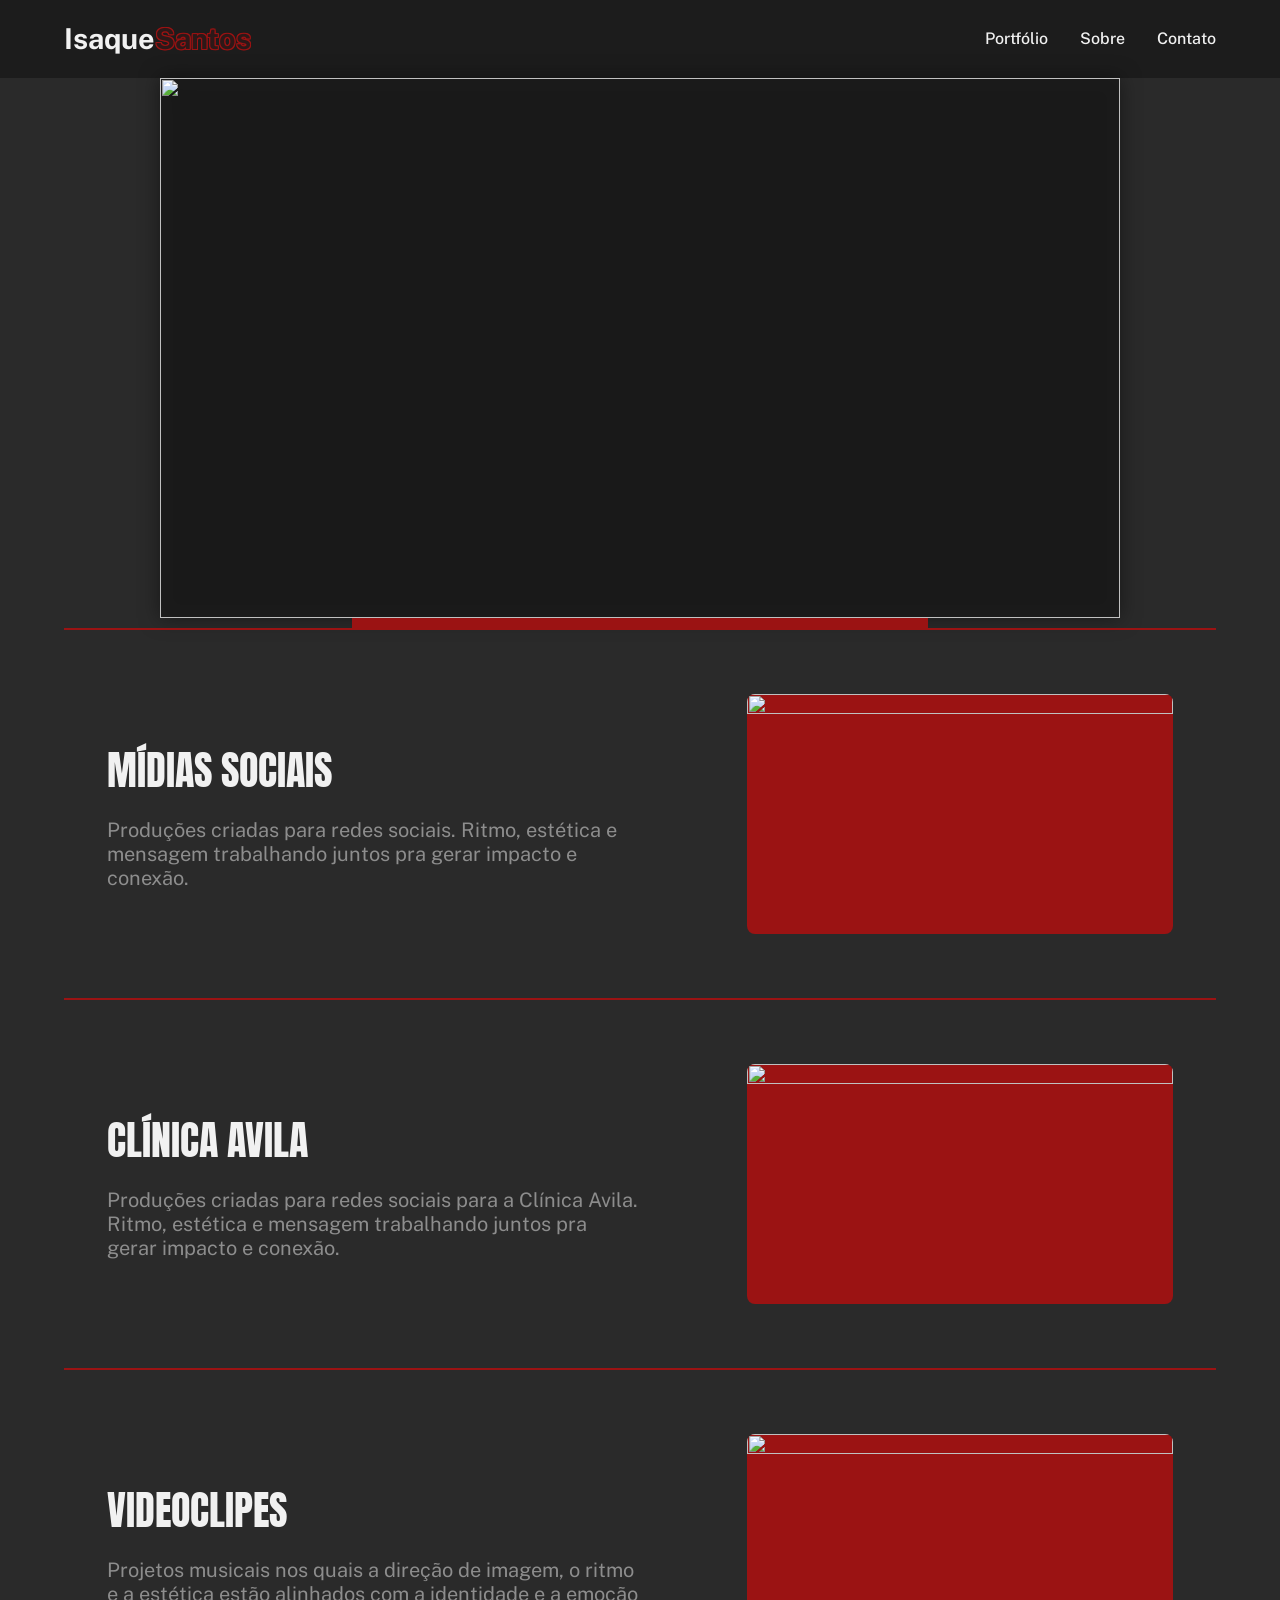
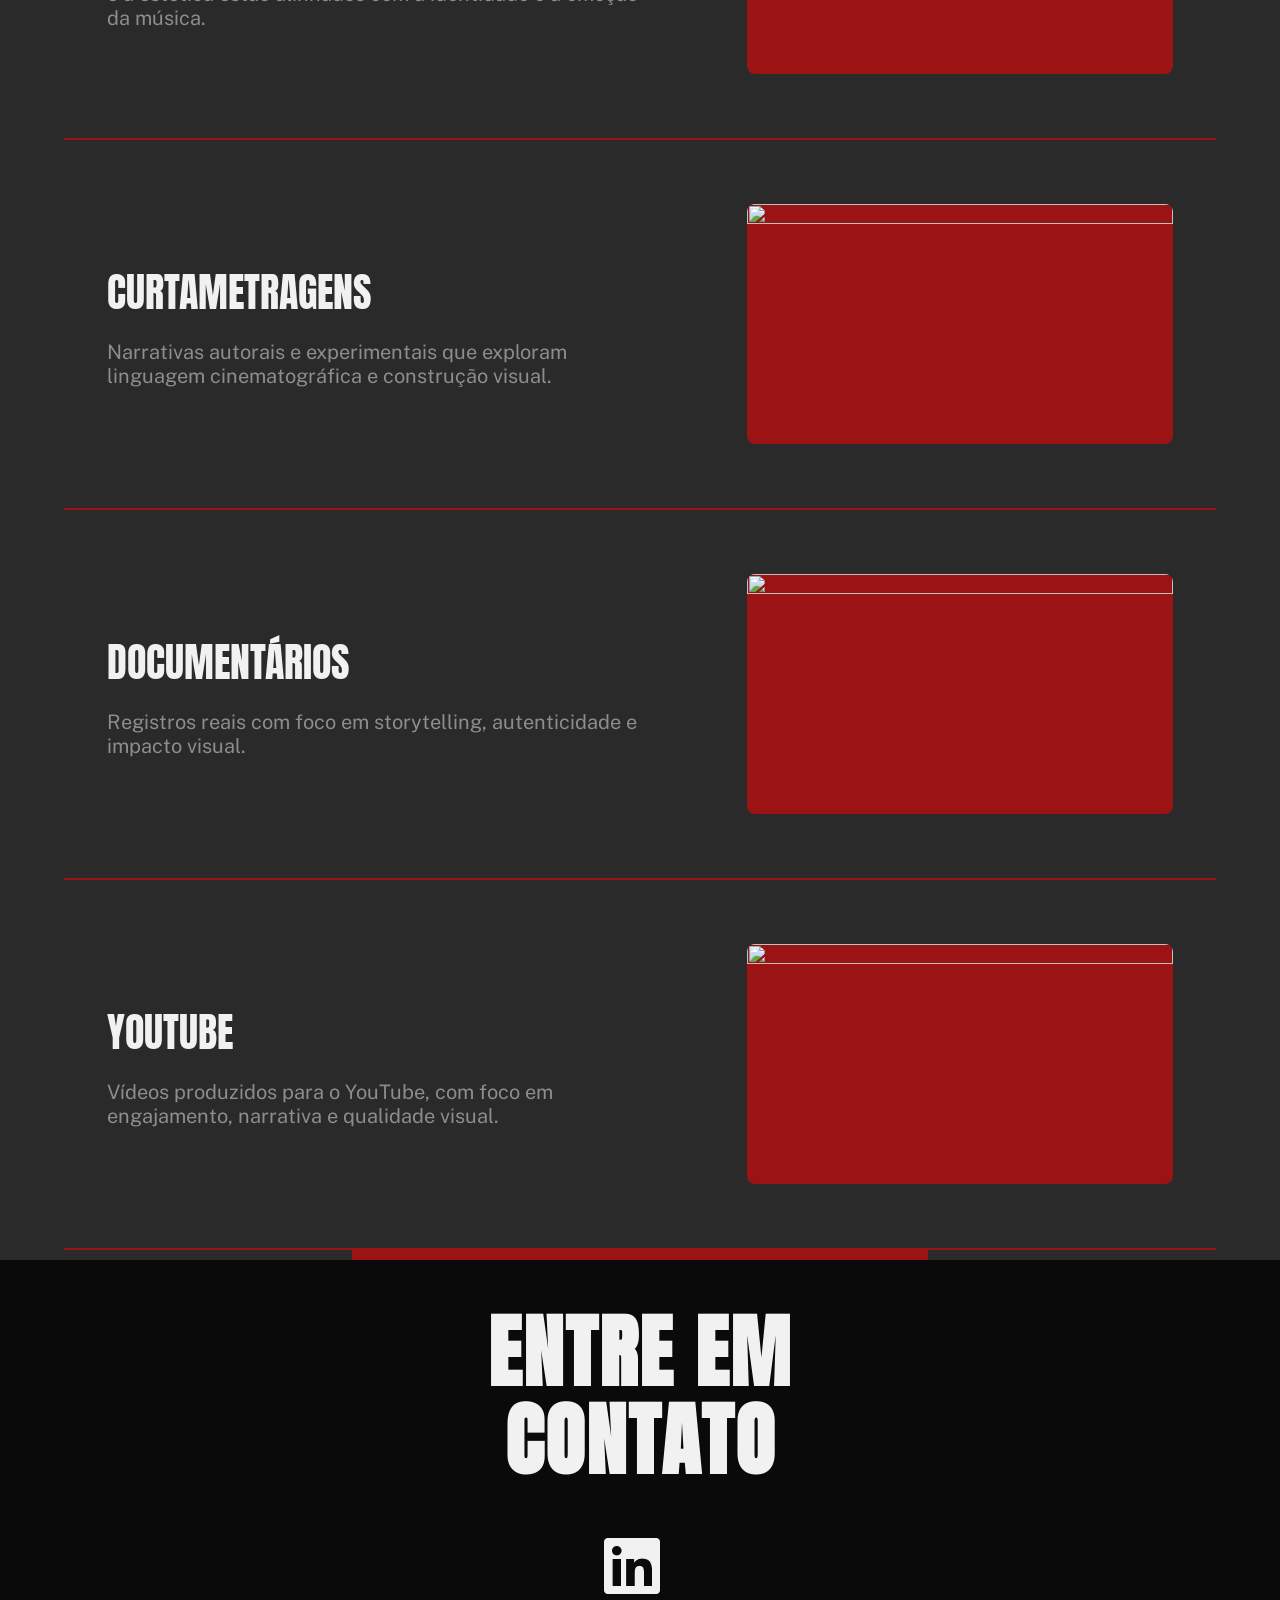
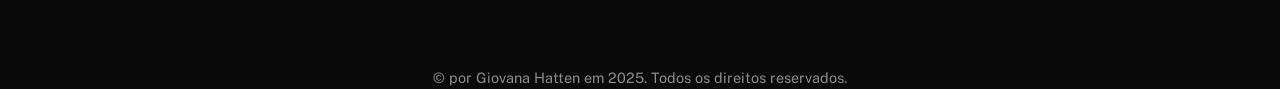
==== commit 63b7f148: "Update video years to 2025, fix YouTube text, and remove unused scripts" ====
--- a/index.html
+++ b/index.html
@@ -53,8 +53,8 @@
             data-link="documentary.html"
         ></custom-category-card>
         <custom-category-card 
-            data-title="Youtube"
-            data-description="Vídeos produzidos para o Youtube, com foco em engajamento, narrativa e qualidade visual."
+            data-title="YouTube"
+            data-description="Vídeos produzidos para o YouTube, com foco em engajamento, narrativa e qualidade visual."
             data-image="assets/thumbnails/DSC00305.JPG"
             data-link="youtube.html"
         ></custom-category-card>
@@ -66,6 +66,5 @@
     <custom-contact></custom-contact>
 
     <custom-footer></custom-footer>
-    <script src="js/caroussel.js"></script>
 </body>
 </html>
